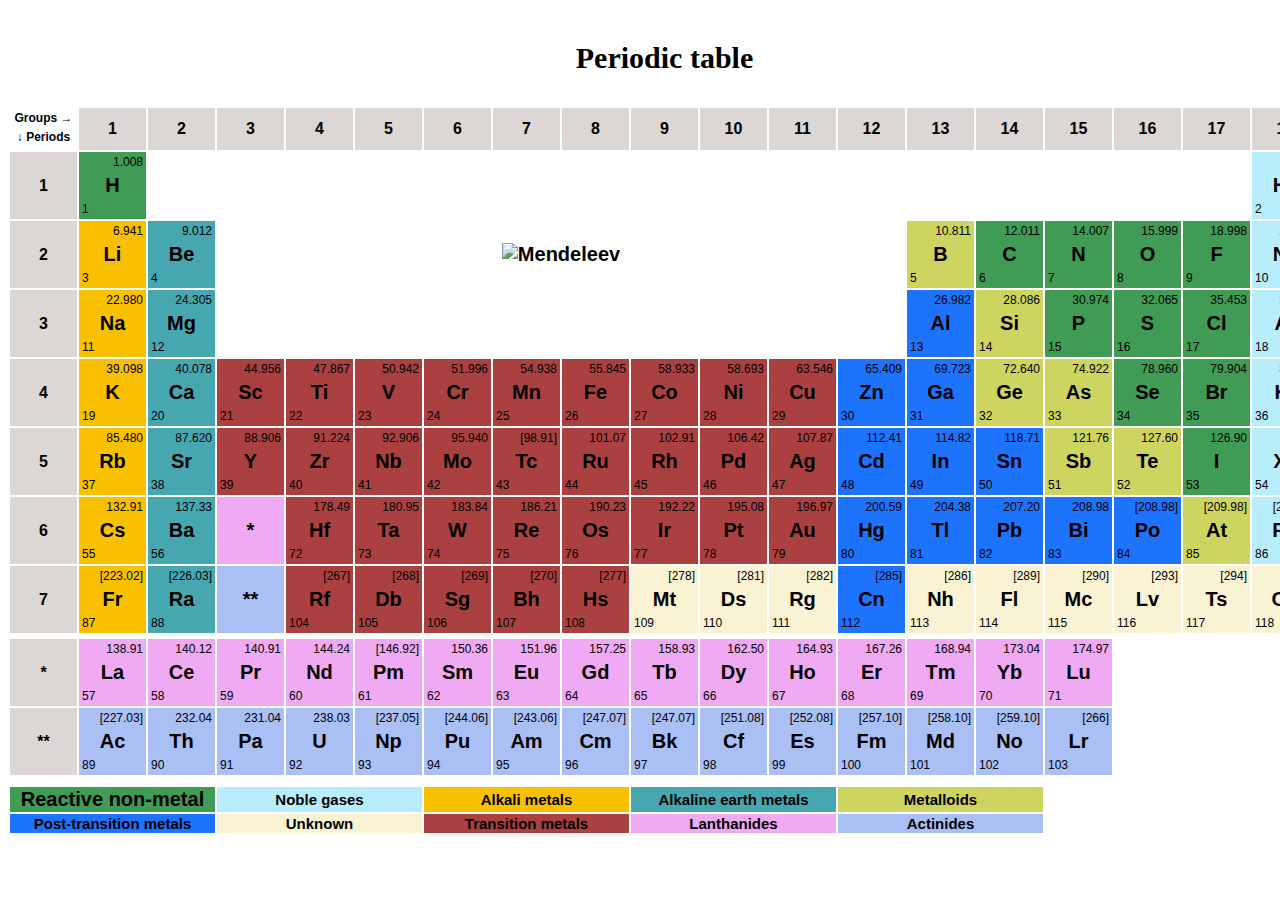
==== day00/ex01/mendeleiev.html @ ea9b1b88 "mendel" ====
<!-- *********************************************************************** -->
<!--                                                                         -->
<!--                                                      :::      ::::::::  -->
<!-- mendeleiev.html                                    :+:      :+:    :+:  -->
<!--                                                  +:+ +:+         +:+    -->
<!-- By: mstepina <marvin@42.fr>                    +#+  +:+       +#+       -->
<!--                                              +#+#+#+#+#+   +#+          -->
<!-- Created: 2019/08/29 20:03:54 by mstepina          #+#    #+#            -->
<!-- Updated: 2019/08/29 20:03:57 by mstepina         ###   ########.fr      -->
<!--                                                                         -->
<!-- *********************************************************************** -->


<!DOCTYPE html>
<html>
<head>
<meta charset="utf-8">
<title>Periodic table</title>
<style>
	table {
  		text-align: center;
  		font-family: Helvetica;
  		margin-left: auto;
  		margin-right: auto;
}
td {
  font-size: 20px;
  font-weight: bold;
  min-width: 65px;
  
}

th {
  background-color: #DCD6D4;
  min-width: 65px;
}
.alkalimetal {
	background-color: #F9C000;
}
.earthmetal {
	background-color: #47A7B0;
}
.l-nide {
	background-color: #EFAAF3;
}
.a-nide {
	background-color: #AABFF3;

}
.transmetal {
	background-color: #AB4040;
}
.posttransmetal {
	background-color: #1E73FD;

}
.metalloid {
	background-color: #CDD45F;
}
.nonmetal {
	background-color: #409C55;
}
.noblegas {
	background-color: #B8EDFC;
}
.unknown {
	background-color: #F9F3D3;
}

.mass {
  text-align: right;
  font-weight: normal;
  font-size: 12px;
  margin: 2px 2px 5px 2px;
}
.number {
  text-align: left;
  font-weight: normal;
  font-size: 12px;
  margin: 5px 2px 2px 2px;
}
</style>
</head>

<body>
<table contenteditable="true">
  <tr>
    <td colspan="19">
    <p style="font-size: 30px; text-align: center; font-family: Palatino">
	<b>Periodic table</b></p></td>
  </tr>
  <tr>
    <td><p class="mass" style="text-align: center;"><b>Groups →</b><br></p>
        <p class="mass" style="text-align: center;"><b>↓ Periods</b></p></td>
    <th>1</th>
    <th>2</th>
    <th>3</th>
    <th>4</th>
    <th>5</th>
    <th>6</th>
    <th>7</th>
    <th>8</th>
    <th>9</th>
    <th>10</th>
    <th>11</th>
    <th>12</th>
    <th>13</th>
    <th>14</th>
    <th>15</th>
    <th>16</th>
    <th>17</th>
    <th>18</th>
  </tr>
  <tr>
    <th>1</th>
    <td class="nonmetal"><p class="mass">1.008</p>H<p class="number">1</p></td>
    <td colspan="4"></td>
    <td colspan="4" rowspan="3">
        <img src="https://media.wired.com/photos/593395ae31379d0b2f5b5a58/2:1/w_2500,c_limit/mendeleev.jpg" height="180" width="275"
        alt = "Mendeleev" title="Mendeleev"></td>
    <td colspan="8"></td>
    <td class="noblegas"><p class="mass">4.003</p>He<p class="number">2</p></td>
  </tr>
  <tr>
    <th>2</th>
    <td class="alkalimetal"><p class="mass">6.941</p>Li<p class="number">3</p></td>
    <td class="earthmetal"><p class="mass">9.012</p>Be<p class="number">4</p></td>
    <td colspan="3"></td>
    <td colspan="3"></td>
    <td class="metalloid"><p class="mass">10.811</p>B<p class="number">5</p></td>
    <td class="nonmetal"><p class="mass">12.011</p>C<p class="number">6</p></td>
    <td class="nonmetal"><p class="mass">14.007</p>N<p class="number">7</p></td>
    <td class="nonmetal"><p class="mass">15.999</p>O<p class="number">8</p></td>
    <td class="nonmetal"><p class="mass">18.998</p>F<p class="number">9</p></td>
    <td class="noblegas"><p class="mass">20.180</p>Ne<p class="number">10</p></td>
  </tr>
  <tr>
    <th>3</th>
    <td class="alkalimetal"><p class="mass">22.980</p>Na<p class="number">11</p></td>
    <td class="earthmetal"><p class="mass">24.305</p>Mg<p class="number">12</p></td>
    <td colspan="3"></td>
    <td colspan="3"></td>
    <td class="posttransmetal"><p class="mass">26.982</p>Al<p class="number">13</p></td>
    <td class="metalloid"><p class="mass">28.086</p>Si<p class="number">14</p></td>
    <td class="nonmetal"><p class="mass">30.974</p>P<p class="number">15</p></td>
    <td class="nonmetal"><p class="mass">32.065</p>S<p class="number">16</p></td>
    <td class="nonmetal"><p class="mass">35.453</p>Cl<p class="number">17</p></td>
    <td class="noblegas"><p class="mass">39.948</p>Ar<p class="number">18</p></td>
  </tr>
  <tr>
    <th>4</th>
    <td class="alkalimetal"><p class="mass">39.098</p>K<p class="number">19</p></td>
    <td class="earthmetal"><p class="mass">40.078</p>Ca<p class="number">20</p></td>
    <td class="transmetal"><p class="mass">44.956</p>Sc<p class="number">21</p></td>
    <td class="transmetal"><p class="mass">47.867</p>Ti<p class="number">22</p></td>
    <td class="transmetal"><p class="mass">50.942</p>V<p class="number">23</p></td>
    <td class="transmetal"><p class="mass">51.996</p>Cr<p class="number">24</p></td>
    <td class="transmetal"><p class="mass">54.938</p>Mn<p class="number">25</p></td>
    <td class="transmetal"><p class="mass">55.845</p>Fe<p class="number">26</p></td>
    <td class="transmetal"><p class="mass">58.933</p>Co<p class="number">27</p></td>
    <td class="transmetal"><p class="mass">58.693</p>Ni<p class="number">28</p></td>
    <td class="transmetal"><p class="mass">63.546</p>Cu<p class="number">29</p></td>
    <td class="posttransmetal"><p class="mass">65.409</p>Zn<p class="number">30</p></td>
    <td class="posttransmetal"><p class="mass">69.723</p>Ga<p class="number">31</p></td>
    <td class="metalloid"><p class="mass">72.640</p>Ge<p class="number">32</p></td>
    <td class="metalloid"><p class="mass">74.922</p>As<p class="number">33</p></td>
    <td class="nonmetal"><p class="mass">78.960</p>Se<p class="number">34</p></td>
    <td class="nonmetal"><p class="mass">79.904</p>Br<p class="number">35</p></td>
    <td class="noblegas"><p class="mass">83.798</p>Kr<p class="number">36</p></td>
  </tr>
  <tr>
    <th>5</th>
    <td class="alkalimetal"><p class="mass">85.480</p>Rb<p class="number">37</p></td>
    <td class="earthmetal"><p class="mass">87.620</p>Sr<p class="number">38</p></td>
    <td class="transmetal"><p class="mass">88.906</p>Y<p class="number">39</p></td>
    <td class="transmetal"><p class="mass">91.224</p>Zr<p class="number">40</p></td>
    <td class="transmetal"><p class="mass">92.906</p>Nb<p class="number">41</p></td>
    <td class="transmetal"><p class="mass">95.940</p>Mo<p class="number">42</p></td>
    <td class="transmetal"><p class="mass">[98.91]</p>Tc<p class="number">43</p></td>
    <td class="transmetal"><p class="mass">101.07</p>Ru<p class="number">44</p></td>
    <td class="transmetal"><p class="mass">102.91</p>Rh<p class="number">45</p></td>
    <td class="transmetal"><p class="mass">106.42</p>Pd<p class="number">46</p></td>
    <td class="transmetal"><p class="mass">107.87</p>Ag<p class="number">47</p></td>
    <td class="posttransmetal"><p class="mass">112.41</p>Cd<p class="number">48</p></td>
    <td class="posttransmetal"><p class="mass">114.82</p>In<p class="number">49</p></td>
    <td class="posttransmetal"><p class="mass">118.71</p>Sn<p class="number">50</p></td>
    <td class="metalloid"><p class="mass">121.76</p>Sb<p class="number">51</p></td>
    <td class="metalloid"><p class="mass">127.60</p>Te<p class="number">52</p></td>
    <td class="nonmetal"><p class="mass">126.90</p>I<p class="number">53</p></td>
    <td class="noblegas"><p class="mass">131.29</p>Xe<p class="number">54</p></td>
  </tr>
  <tr>
    <th>6</th>
    <td class="alkalimetal"><p class="mass">132.91</p>Cs<p class="number">55</p></td>
    <td class="earthmetal"><p class="mass">137.33</p>Ba<p class="number">56</p></td>
    <td class ="l-nide">*</td>
    <td class="transmetal"><p class="mass">178.49</p>Hf<p class="number">72</p></td>
    <td class="transmetal"><p class="mass">180.95</p>Ta<p class="number">73</p></td>
    <td class="transmetal"><p class="mass">183.84</p>W<p class="number">74</p></td>
    <td class="transmetal"><p class="mass">186.21</p>Re<p class="number">75</p></td>
    <td class="transmetal"><p class="mass">190.23</p>Os<p class="number">76</p></td>
    <td class="transmetal"><p class="mass">192.22</p>Ir<p class="number">77</p></td>
    <td class="transmetal"><p class="mass">195.08</p>Pt<p class="number">78</p></td>
    <td class="transmetal"><p class="mass">196.97</p>Au<p class="number">79</p></td>
    <td class="posttransmetal"><p class="mass">200.59</p>Hg<p class="number">80</p></td>
    <td class="posttransmetal"><p class="mass">204.38</p>Tl<p class="number">81</p></td>
    <td class="posttransmetal"><p class="mass">207.20</p>Pb<p class="number">82</p></td>
    <td class="posttransmetal"><p class="mass">208.98</p>Bi<p class="number">83</p></td>
    <td class="posttransmetal"><p class="mass">[208.98]</p>Po<p class="number">84</p></td>
    <td class="metalloid"><p class="mass">[209.98]</p>At<p class="number">85</p></td>
    <td class="noblegas"><p class="mass">[222.02]</p>Rn<p class="number">86</p></td>
  </tr>
  <tr>
    <th>7</th>
    <td class="alkalimetal"><p class="mass">[223.02]</p>Fr<p class="number">87</p></td>
    <td class="earthmetal"><p class="mass">[226.03]</p>Ra<p class="number">88</p></td>
    <td class="a-nide">**</td>
    <td class="transmetal"><p class="mass">[267]</p>Rf<p class="number">104</p></td>
    <td class="transmetal"><p class="mass">[268]</p>Db<p class="number">105</p></td>
    <td class="transmetal"><p class="mass">[269]</p>Sg<p class="number">106</p></td>
    <td class="transmetal"><p class="mass">[270]</p>Bh<p class="number">107</p></td>
    <td class="transmetal"><p class="mass">[277]</p>Hs<p class="number">108</p></td>
    <td class="unknown"><p class="mass">[278]</p>Mt<p class="number">109</p></td>
    <td class="unknown"><p class="mass">[281]</p>Ds<p class="number">110</p></td>
    <td class="unknown"><p class="mass">[282]</p>Rg<p class="number">111</p></td>
    <td class="posttransmetal"><p class="mass">[285]</p>Cn<p class="number">112</p></td>
    <td class="unknown"><p class="mass">[286]</p>Nh<p class="number">113</p></td>
    <td class="unknown"><p class="mass">[289]</p>Fl<p class="number">114</p></td>
    <td class="unknown"><p class="mass">[290]</p>Mc<p class="number">115</p></td>
    <td class="unknown"><p class="mass">[293]</p>Lv<p class="number">116</p></td>
    <td class="unknown"><p class="mass">[294]</p>Ts<p class="number">117</p></td>
    <td class="unknown"><p class="mass">[294]</p>Og<p class="number">118</p></td>
  </tr>
  <tr>
    <td colspan="19"></td>
  </tr>
  <tr>
    <th>*</th> 
    <td class="l-nide"><p class="mass">138.91</p>La<p class="number">57</p></td>
    <td class="l-nide"><p class="mass">140.12</p>Ce<p class="number">58</p></td>
    <td class="l-nide"><p class="mass">140.91</p>Pr<p class="number">59</p></td>
    <td class="l-nide"><p class="mass">144.24</p>Nd<p class="number">60</p></td>
    <td class="l-nide"><p class="mass">[146.92]</p>Pm<p class="number">61</p></td>
    <td class="l-nide"><p class="mass">150.36</p>Sm<p class="number">62</p></td>
    <td class="l-nide"><p class="mass">151.96</p>Eu<p class="number">63</p></td>
    <td class="l-nide"><p class="mass">157.25</p>Gd<p class="number">64</p></td>
    <td class="l-nide"><p class="mass">158.93</p>Tb<p class="number">65</p></td>
    <td class="l-nide"><p class="mass">162.50</p>Dy<p class="number">66</p></td>
    <td class="l-nide"><p class="mass">164.93</p>Ho<p class="number">67</p></td>
    <td class="l-nide"><p class="mass">167.26</p>Er<p class="number">68</p></td>
    <td class="l-nide"><p class="mass">168.94</p>Tm<p class="number">69</p></td>
    <td class="l-nide"><p class="mass">173.04</p>Yb<p class="number">70</p></td>
    <td class="l-nide"><p class="mass">174.97</p>Lu<p class="number">71</p></td>
  </tr>

  <tr>
    <th>**</th> 
    <td class="a-nide"><p class="mass">[227.03]</p>Ac<p class="number">89</p></td>
    <td class="a-nide"><p class="mass">232.04</p>Th<p class="number">90</p></td>
    <td class="a-nide"><p class="mass">231.04</p>Pa<p class="number">91</p></td>
    <td class="a-nide"><p class="mass">238.03</p>U<p class="number">92</p></td>
    <td class="a-nide"><p class="mass">[237.05]</p>Np<p class="number">93</p></td>
    <td class="a-nide"><p class="mass">[244.06]</p>Pu<p class="number">94</p></td>
    <td class="a-nide"><p class="mass">[243.06]</p>Am<p class="number">95</p></td>
    <td class="a-nide"><p class="mass">[247.07]</p>Cm<p class="number">96</p></td>
    <td class="a-nide"><p class="mass">[247.07]</p>Bk<p class="number">97</p></td>
    <td class="a-nide"><p class="mass">[251.08]</p>Cf<p class="number">98</p></td>
    <td class="a-nide"><p class="mass">[252.08]</p>Es<p class="number">99</p></td>
    <td class="a-nide"><p class="mass">[257.10]</p>Fm<p class="number">100</p></td>
    <td class="a-nide"><p class="mass">[258.10]</p>Md<p class="number">101</p></td>
    <td class="a-nide"><p class="mass">[259.10]</p>No<p class="number">102</p></td>
    <td class="a-nide"><p class="mass">[266]</p>Lr<p class="number">103</p></td>
  </tr>
   <tr>
    <td colspan="19"></td>
  </tr>
  <tr>
  	<tr>
    <td colspan="19"></td>
  </tr>
    <td class="nonmetal" colspan ="3">Reactive non-metal</td>
    <td class="noblegas" colspan="3" style="font-size: 15px;">Noble gases</td>
    <td class="alkalimetal" colspan="3" style="font-size: 15px;">Alkali metals</td>
    <td class="earthmetal" colspan="3"style="font-size: 15px;">Alkaline earth metals</td>
    <td class="metalloid" colspan="3" style="font-size: 15px;">Metalloids</td>
  </tr>

  <tr>
    <td class="posttransmetal" colspan="3" style="font-size: 15px;">Post-transition metals</td>
    <td class="unknown" colspan="3" style="font-size: 15px;">Unknown</td>
    <td class="transmetal" colspan="3" style="font-size: 15px;">Transition metals</td>
    <td class="l-nide" colspan="3" style="font-size: 15px;">Lanthanides</td>
    <td class="a-nide" colspan="3" style="font-size: 15px;">Actinides</td>
    <td colspan="4"></td>
  </tr>
</table>
</body>
</html>
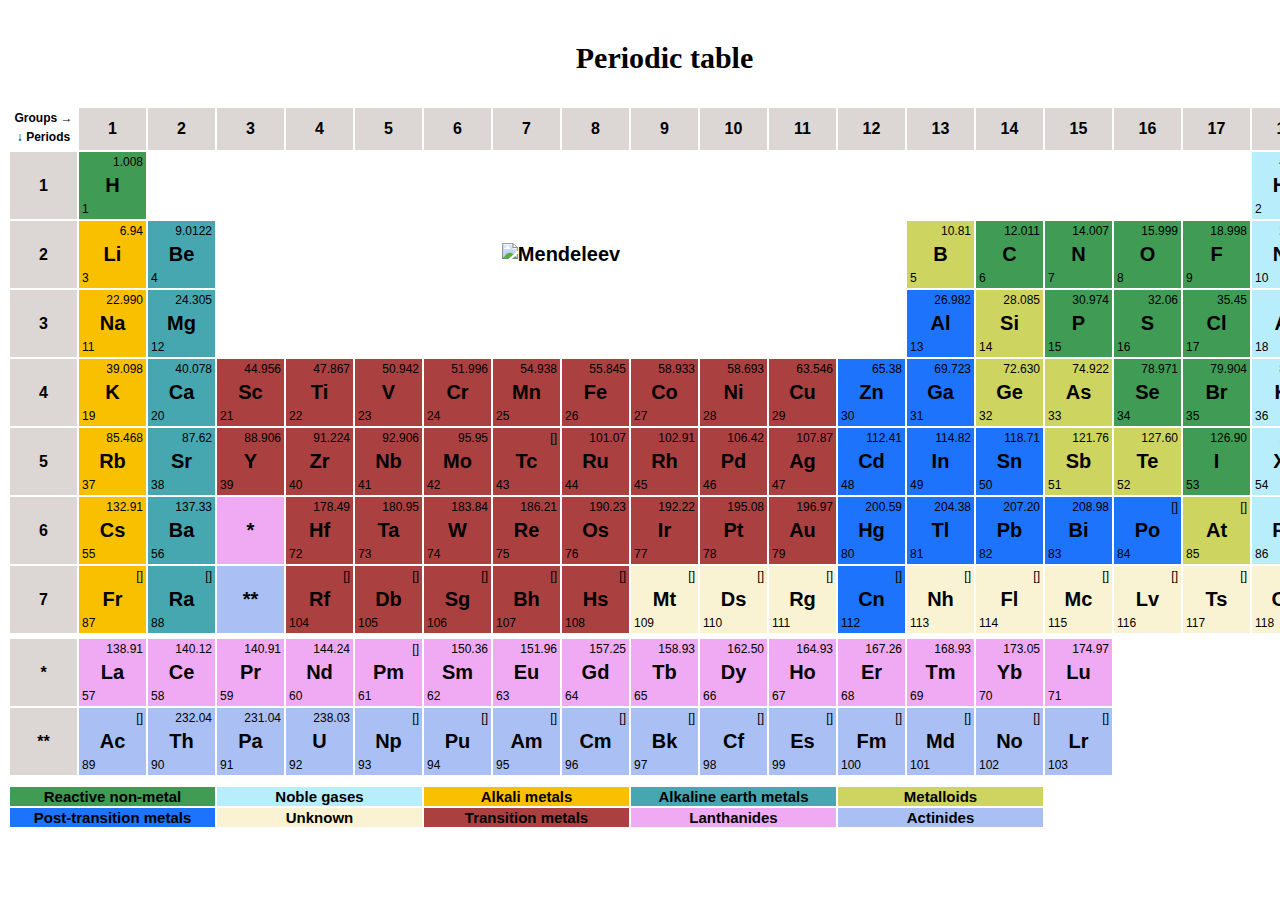
==== commit 22cff113: "mass" ====
--- a/day00/ex01/mendeleiev.html
+++ b/day00/ex01/mendeleiev.html
@@ -119,15 +119,15 @@
         <img src="https://media.wired.com/photos/593395ae31379d0b2f5b5a58/2:1/w_2500,c_limit/mendeleev.jpg" height="180" width="275"
         alt = "Mendeleev" title="Mendeleev"></td>
     <td colspan="8"></td>
-    <td class="noblegas"><p class="mass">4.003</p>He<p class="number">2</p></td>
+    <td class="noblegas"><p class="mass">4.0026</p>He<p class="number">2</p></td>
   </tr>
   <tr>
     <th>2</th>
-    <td class="alkalimetal"><p class="mass">6.941</p>Li<p class="number">3</p></td>
-    <td class="earthmetal"><p class="mass">9.012</p>Be<p class="number">4</p></td>
-    <td colspan="3"></td>
-    <td colspan="3"></td>
-    <td class="metalloid"><p class="mass">10.811</p>B<p class="number">5</p></td>
+    <td class="alkalimetal"><p class="mass">6.94</p>Li<p class="number">3</p></td>
+    <td class="earthmetal"><p class="mass">9.0122</p>Be<p class="number">4</p></td>
+    <td colspan="3"></td>
+    <td colspan="3"></td>
+    <td class="metalloid"><p class="mass">10.81</p>B<p class="number">5</p></td>
     <td class="nonmetal"><p class="mass">12.011</p>C<p class="number">6</p></td>
     <td class="nonmetal"><p class="mass">14.007</p>N<p class="number">7</p></td>
     <td class="nonmetal"><p class="mass">15.999</p>O<p class="number">8</p></td>
@@ -136,16 +136,16 @@
   </tr>
   <tr>
     <th>3</th>
-    <td class="alkalimetal"><p class="mass">22.980</p>Na<p class="number">11</p></td>
+    <td class="alkalimetal"><p class="mass">22.990</p>Na<p class="number">11</p></td>
     <td class="earthmetal"><p class="mass">24.305</p>Mg<p class="number">12</p></td>
     <td colspan="3"></td>
     <td colspan="3"></td>
     <td class="posttransmetal"><p class="mass">26.982</p>Al<p class="number">13</p></td>
-    <td class="metalloid"><p class="mass">28.086</p>Si<p class="number">14</p></td>
+    <td class="metalloid"><p class="mass">28.085</p>Si<p class="number">14</p></td>
     <td class="nonmetal"><p class="mass">30.974</p>P<p class="number">15</p></td>
-    <td class="nonmetal"><p class="mass">32.065</p>S<p class="number">16</p></td>
-    <td class="nonmetal"><p class="mass">35.453</p>Cl<p class="number">17</p></td>
-    <td class="noblegas"><p class="mass">39.948</p>Ar<p class="number">18</p></td>
+    <td class="nonmetal"><p class="mass">32.06</p>S<p class="number">16</p></td>
+    <td class="nonmetal"><p class="mass">35.45</p>Cl<p class="number">17</p></td>
+    <td class="noblegas"><p class="mass">39.95</p>Ar<p class="number">18</p></td>
   </tr>
   <tr>
     <th>4</th>
@@ -160,23 +160,23 @@
     <td class="transmetal"><p class="mass">58.933</p>Co<p class="number">27</p></td>
     <td class="transmetal"><p class="mass">58.693</p>Ni<p class="number">28</p></td>
     <td class="transmetal"><p class="mass">63.546</p>Cu<p class="number">29</p></td>
-    <td class="posttransmetal"><p class="mass">65.409</p>Zn<p class="number">30</p></td>
+    <td class="posttransmetal"><p class="mass">65.38</p>Zn<p class="number">30</p></td>
     <td class="posttransmetal"><p class="mass">69.723</p>Ga<p class="number">31</p></td>
-    <td class="metalloid"><p class="mass">72.640</p>Ge<p class="number">32</p></td>
+    <td class="metalloid"><p class="mass">72.630</p>Ge<p class="number">32</p></td>
     <td class="metalloid"><p class="mass">74.922</p>As<p class="number">33</p></td>
-    <td class="nonmetal"><p class="mass">78.960</p>Se<p class="number">34</p></td>
+    <td class="nonmetal"><p class="mass">78.971</p>Se<p class="number">34</p></td>
     <td class="nonmetal"><p class="mass">79.904</p>Br<p class="number">35</p></td>
     <td class="noblegas"><p class="mass">83.798</p>Kr<p class="number">36</p></td>
   </tr>
   <tr>
     <th>5</th>
-    <td class="alkalimetal"><p class="mass">85.480</p>Rb<p class="number">37</p></td>
-    <td class="earthmetal"><p class="mass">87.620</p>Sr<p class="number">38</p></td>
+    <td class="alkalimetal"><p class="mass">85.468</p>Rb<p class="number">37</p></td>
+    <td class="earthmetal"><p class="mass">87.62</p>Sr<p class="number">38</p></td>
     <td class="transmetal"><p class="mass">88.906</p>Y<p class="number">39</p></td>
     <td class="transmetal"><p class="mass">91.224</p>Zr<p class="number">40</p></td>
     <td class="transmetal"><p class="mass">92.906</p>Nb<p class="number">41</p></td>
-    <td class="transmetal"><p class="mass">95.940</p>Mo<p class="number">42</p></td>
-    <td class="transmetal"><p class="mass">[98.91]</p>Tc<p class="number">43</p></td>
+    <td class="transmetal"><p class="mass">95.95</p>Mo<p class="number">42</p></td>
+    <td class="transmetal"><p class="mass">[]</p>Tc<p class="number">43</p></td>
     <td class="transmetal"><p class="mass">101.07</p>Ru<p class="number">44</p></td>
     <td class="transmetal"><p class="mass">102.91</p>Rh<p class="number">45</p></td>
     <td class="transmetal"><p class="mass">106.42</p>Pd<p class="number">46</p></td>
@@ -206,30 +206,30 @@
     <td class="posttransmetal"><p class="mass">204.38</p>Tl<p class="number">81</p></td>
     <td class="posttransmetal"><p class="mass">207.20</p>Pb<p class="number">82</p></td>
     <td class="posttransmetal"><p class="mass">208.98</p>Bi<p class="number">83</p></td>
-    <td class="posttransmetal"><p class="mass">[208.98]</p>Po<p class="number">84</p></td>
-    <td class="metalloid"><p class="mass">[209.98]</p>At<p class="number">85</p></td>
-    <td class="noblegas"><p class="mass">[222.02]</p>Rn<p class="number">86</p></td>
+    <td class="posttransmetal"><p class="mass">[]</p>Po<p class="number">84</p></td>
+    <td class="metalloid"><p class="mass">[]</p>At<p class="number">85</p></td>
+    <td class="noblegas"><p class="mass">[]</p>Rn<p class="number">86</p></td>
   </tr>
   <tr>
     <th>7</th>
-    <td class="alkalimetal"><p class="mass">[223.02]</p>Fr<p class="number">87</p></td>
-    <td class="earthmetal"><p class="mass">[226.03]</p>Ra<p class="number">88</p></td>
+    <td class="alkalimetal"><p class="mass">[]</p>Fr<p class="number">87</p></td>
+    <td class="earthmetal"><p class="mass">[]</p>Ra<p class="number">88</p></td>
     <td class="a-nide">**</td>
-    <td class="transmetal"><p class="mass">[267]</p>Rf<p class="number">104</p></td>
-    <td class="transmetal"><p class="mass">[268]</p>Db<p class="number">105</p></td>
-    <td class="transmetal"><p class="mass">[269]</p>Sg<p class="number">106</p></td>
-    <td class="transmetal"><p class="mass">[270]</p>Bh<p class="number">107</p></td>
-    <td class="transmetal"><p class="mass">[277]</p>Hs<p class="number">108</p></td>
-    <td class="unknown"><p class="mass">[278]</p>Mt<p class="number">109</p></td>
-    <td class="unknown"><p class="mass">[281]</p>Ds<p class="number">110</p></td>
-    <td class="unknown"><p class="mass">[282]</p>Rg<p class="number">111</p></td>
-    <td class="posttransmetal"><p class="mass">[285]</p>Cn<p class="number">112</p></td>
-    <td class="unknown"><p class="mass">[286]</p>Nh<p class="number">113</p></td>
-    <td class="unknown"><p class="mass">[289]</p>Fl<p class="number">114</p></td>
-    <td class="unknown"><p class="mass">[290]</p>Mc<p class="number">115</p></td>
-    <td class="unknown"><p class="mass">[293]</p>Lv<p class="number">116</p></td>
-    <td class="unknown"><p class="mass">[294]</p>Ts<p class="number">117</p></td>
-    <td class="unknown"><p class="mass">[294]</p>Og<p class="number">118</p></td>
+    <td class="transmetal"><p class="mass">[]</p>Rf<p class="number">104</p></td>
+    <td class="transmetal"><p class="mass">[]</p>Db<p class="number">105</p></td>
+    <td class="transmetal"><p class="mass">[]</p>Sg<p class="number">106</p></td>
+    <td class="transmetal"><p class="mass">[]</p>Bh<p class="number">107</p></td>
+    <td class="transmetal"><p class="mass">[]</p>Hs<p class="number">108</p></td>
+    <td class="unknown"><p class="mass">[]</p>Mt<p class="number">109</p></td>
+    <td class="unknown"><p class="mass">[]</p>Ds<p class="number">110</p></td>
+    <td class="unknown"><p class="mass">[]</p>Rg<p class="number">111</p></td>
+    <td class="posttransmetal"><p class="mass">[]</p>Cn<p class="number">112</p></td>
+    <td class="unknown"><p class="mass">[]</p>Nh<p class="number">113</p></td>
+    <td class="unknown"><p class="mass">[]</p>Fl<p class="number">114</p></td>
+    <td class="unknown"><p class="mass">[]</p>Mc<p class="number">115</p></td>
+    <td class="unknown"><p class="mass">[]</p>Lv<p class="number">116</p></td>
+    <td class="unknown"><p class="mass">[]</p>Ts<p class="number">117</p></td>
+    <td class="unknown"><p class="mass">[]</p>Og<p class="number">118</p></td>
   </tr>
   <tr>
     <td colspan="19"></td>
@@ -240,7 +240,7 @@
     <td class="l-nide"><p class="mass">140.12</p>Ce<p class="number">58</p></td>
     <td class="l-nide"><p class="mass">140.91</p>Pr<p class="number">59</p></td>
     <td class="l-nide"><p class="mass">144.24</p>Nd<p class="number">60</p></td>
-    <td class="l-nide"><p class="mass">[146.92]</p>Pm<p class="number">61</p></td>
+    <td class="l-nide"><p class="mass">[]</p>Pm<p class="number">61</p></td>
     <td class="l-nide"><p class="mass">150.36</p>Sm<p class="number">62</p></td>
     <td class="l-nide"><p class="mass">151.96</p>Eu<p class="number">63</p></td>
     <td class="l-nide"><p class="mass">157.25</p>Gd<p class="number">64</p></td>
@@ -248,28 +248,28 @@
     <td class="l-nide"><p class="mass">162.50</p>Dy<p class="number">66</p></td>
     <td class="l-nide"><p class="mass">164.93</p>Ho<p class="number">67</p></td>
     <td class="l-nide"><p class="mass">167.26</p>Er<p class="number">68</p></td>
-    <td class="l-nide"><p class="mass">168.94</p>Tm<p class="number">69</p></td>
-    <td class="l-nide"><p class="mass">173.04</p>Yb<p class="number">70</p></td>
+    <td class="l-nide"><p class="mass">168.93</p>Tm<p class="number">69</p></td>
+    <td class="l-nide"><p class="mass">173.05</p>Yb<p class="number">70</p></td>
     <td class="l-nide"><p class="mass">174.97</p>Lu<p class="number">71</p></td>
   </tr>
 
   <tr>
     <th>**</th> 
-    <td class="a-nide"><p class="mass">[227.03]</p>Ac<p class="number">89</p></td>
+    <td class="a-nide"><p class="mass">[]</p>Ac<p class="number">89</p></td>
     <td class="a-nide"><p class="mass">232.04</p>Th<p class="number">90</p></td>
     <td class="a-nide"><p class="mass">231.04</p>Pa<p class="number">91</p></td>
     <td class="a-nide"><p class="mass">238.03</p>U<p class="number">92</p></td>
-    <td class="a-nide"><p class="mass">[237.05]</p>Np<p class="number">93</p></td>
-    <td class="a-nide"><p class="mass">[244.06]</p>Pu<p class="number">94</p></td>
-    <td class="a-nide"><p class="mass">[243.06]</p>Am<p class="number">95</p></td>
-    <td class="a-nide"><p class="mass">[247.07]</p>Cm<p class="number">96</p></td>
-    <td class="a-nide"><p class="mass">[247.07]</p>Bk<p class="number">97</p></td>
-    <td class="a-nide"><p class="mass">[251.08]</p>Cf<p class="number">98</p></td>
-    <td class="a-nide"><p class="mass">[252.08]</p>Es<p class="number">99</p></td>
-    <td class="a-nide"><p class="mass">[257.10]</p>Fm<p class="number">100</p></td>
-    <td class="a-nide"><p class="mass">[258.10]</p>Md<p class="number">101</p></td>
-    <td class="a-nide"><p class="mass">[259.10]</p>No<p class="number">102</p></td>
-    <td class="a-nide"><p class="mass">[266]</p>Lr<p class="number">103</p></td>
+    <td class="a-nide"><p class="mass">[]</p>Np<p class="number">93</p></td>
+    <td class="a-nide"><p class="mass">[]</p>Pu<p class="number">94</p></td>
+    <td class="a-nide"><p class="mass">[]</p>Am<p class="number">95</p></td>
+    <td class="a-nide"><p class="mass">[]</p>Cm<p class="number">96</p></td>
+    <td class="a-nide"><p class="mass">[]</p>Bk<p class="number">97</p></td>
+    <td class="a-nide"><p class="mass">[]</p>Cf<p class="number">98</p></td>
+    <td class="a-nide"><p class="mass">[]</p>Es<p class="number">99</p></td>
+    <td class="a-nide"><p class="mass">[]</p>Fm<p class="number">100</p></td>
+    <td class="a-nide"><p class="mass">[]</p>Md<p class="number">101</p></td>
+    <td class="a-nide"><p class="mass">[]</p>No<p class="number">102</p></td>
+    <td class="a-nide"><p class="mass">[]</p>Lr<p class="number">103</p></td>
   </tr>
    <tr>
     <td colspan="19"></td>
@@ -278,20 +278,18 @@
   	<tr>
     <td colspan="19"></td>
   </tr>
-    <td class="nonmetal" colspan ="3">Reactive non-metal</td>
+    <td class="nonmetal" colspan ="3" style="font-size: 15px;">Reactive non-metal</td>
     <td class="noblegas" colspan="3" style="font-size: 15px;">Noble gases</td>
     <td class="alkalimetal" colspan="3" style="font-size: 15px;">Alkali metals</td>
     <td class="earthmetal" colspan="3"style="font-size: 15px;">Alkaline earth metals</td>
     <td class="metalloid" colspan="3" style="font-size: 15px;">Metalloids</td>
   </tr>
-
   <tr>
     <td class="posttransmetal" colspan="3" style="font-size: 15px;">Post-transition metals</td>
     <td class="unknown" colspan="3" style="font-size: 15px;">Unknown</td>
     <td class="transmetal" colspan="3" style="font-size: 15px;">Transition metals</td>
     <td class="l-nide" colspan="3" style="font-size: 15px;">Lanthanides</td>
     <td class="a-nide" colspan="3" style="font-size: 15px;">Actinides</td>
-    <td colspan="4"></td>
   </tr>
 </table>
 </body>
